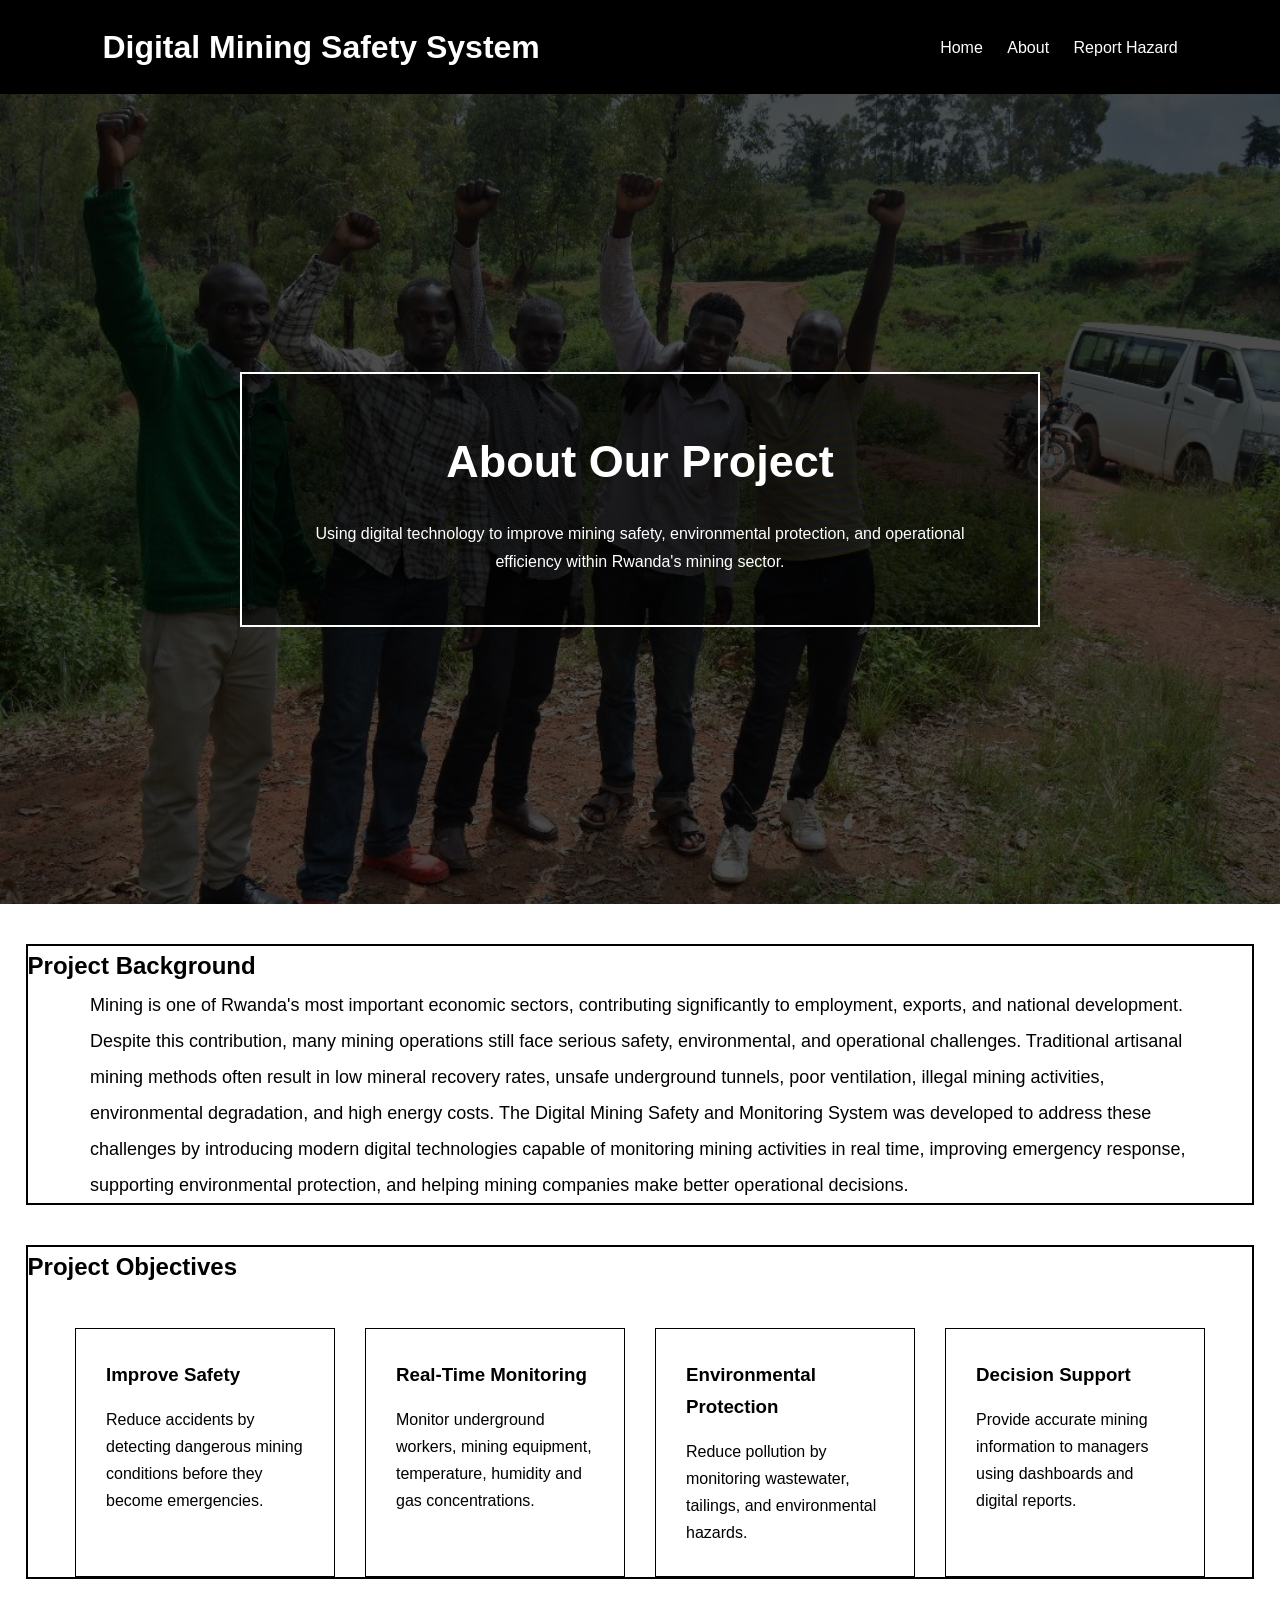
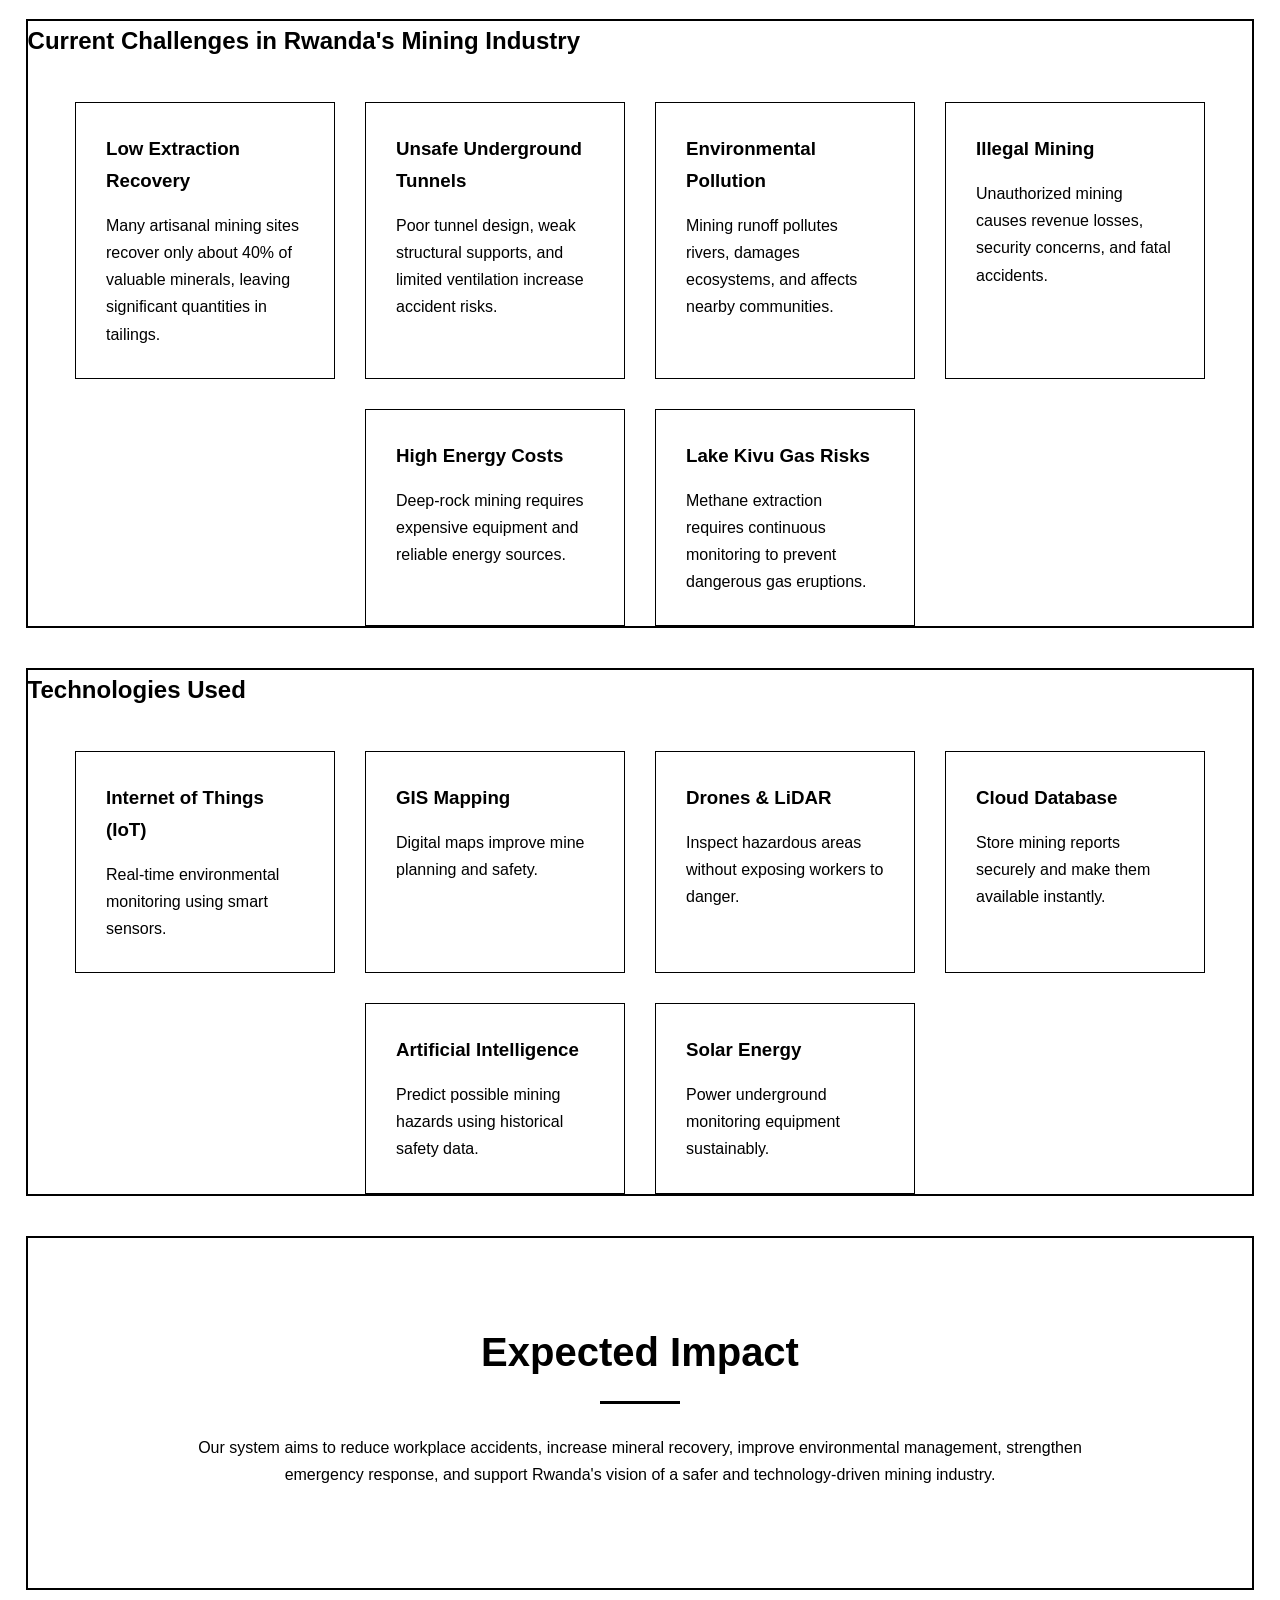
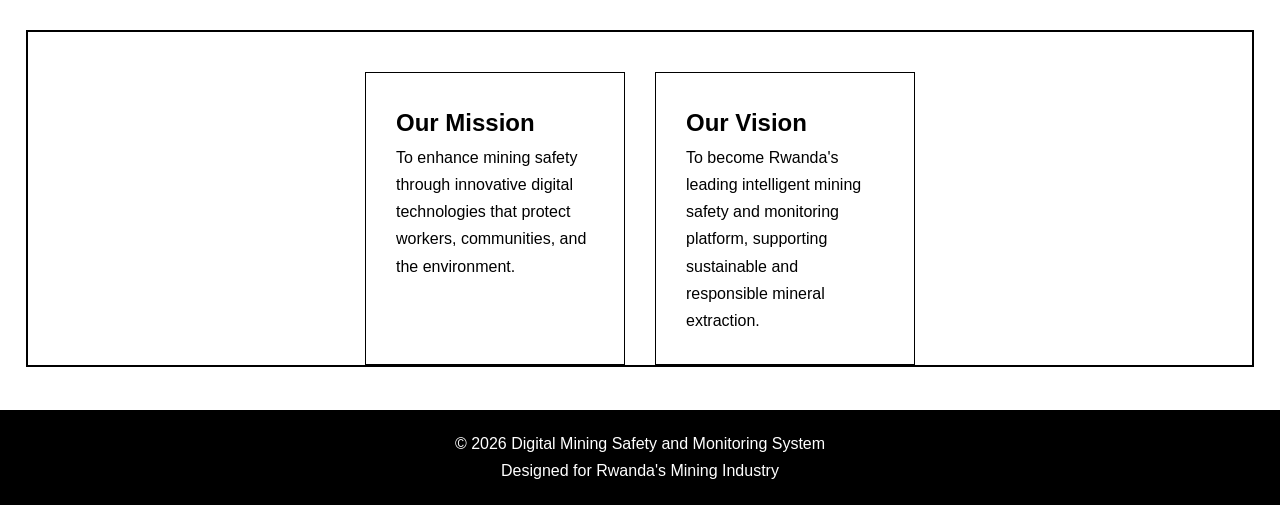
==== about.html @ 3c2a4910 "added a page" ====
<!DOCTYPE html>
<html lang="en">
<head>
    <meta charset="UTF-8">
    <meta name="viewport" content="width=device-width, initial-scale=1.0">
    <title>About | Digital Mining Safety System</title>

    <link rel="stylesheet" href="style.css">
</head>

<body>

<header>

<div class="logo">
<h1>Digital Mining Safety System</h1>
</div>

<nav>
<a href="index.html">Home</a>
<a href="about.html">About</a>
<a href="form.html">Report Hazard</a>
</nav>

</header>

<section class="hero-small">

<div class="hero-content">

<h2>About Our Project</h2>

<p>
Using digital technology to improve mining safety,
environmental protection, and operational efficiency
within Rwanda's mining sector.
</p>

</div>

</section>


<section class="frame about-page">

<h2>Project Background</h2>

<p>

Mining is one of Rwanda's most important economic sectors,
contributing significantly to employment, exports, and national
development. Despite this contribution, many mining operations
still face serious safety, environmental, and operational
challenges.

Traditional artisanal mining methods often result in low mineral
recovery rates, unsafe underground tunnels, poor ventilation,
illegal mining activities, environmental degradation, and high
energy costs.

The Digital Mining Safety and Monitoring System was developed
to address these challenges by introducing modern digital
technologies capable of monitoring mining activities in real time,
improving emergency response, supporting environmental protection,
and helping mining companies make better operational decisions.

</p>

</section>


<section class="frame objectives">

<h2>Project Objectives</h2>

<div class="cards">

<div class="card">

<h3>Improve Safety</h3>

<p>
Reduce accidents by detecting dangerous mining conditions
before they become emergencies.
</p>

</div>

<div class="card">

<h3>Real-Time Monitoring</h3>

<p>
Monitor underground workers, mining equipment,
temperature, humidity and gas concentrations.
</p>

</div>

<div class="card">

<h3>Environmental Protection</h3>

<p>
Reduce pollution by monitoring wastewater,
tailings, and environmental hazards.
</p>

</div>

<div class="card">

<h3>Decision Support</h3>

<p>
Provide accurate mining information to managers
using dashboards and digital reports.
</p>

</div>

</div>

</section>

<section class="frame">

<h2>Current Challenges in Rwanda's Mining Industry</h2>

<div class="cards">

<div class="card">

<h3>Low Extraction Recovery</h3>

<p>
Many artisanal mining sites recover only about 40% of
valuable minerals, leaving significant quantities in tailings.
</p>

</div>

<div class="card">

<h3>Unsafe Underground Tunnels</h3>

<p>
Poor tunnel design, weak structural supports,
and limited ventilation increase accident risks.
</p>

</div>

<div class="card">

<h3>Environmental Pollution</h3>

<p>
Mining runoff pollutes rivers, damages ecosystems,
and affects nearby communities.
</p>

</div>

<div class="card">

<h3>Illegal Mining</h3>

<p>
Unauthorized mining causes revenue losses,
security concerns, and fatal accidents.
</p>

</div>

<div class="card">

<h3>High Energy Costs</h3>

<p>
Deep-rock mining requires expensive equipment
and reliable energy sources.
</p>

</div>

<div class="card">

<h3>Lake Kivu Gas Risks</h3>

<p>
Methane extraction requires continuous monitoring
to prevent dangerous gas eruptions.
</p>

</div>

</div>

</section>

<section class="frame">

<h2>Technologies Used</h2>

<div class="cards">

<div class="card">
<h3>Internet of Things (IoT)</h3>
<p>Real-time environmental monitoring using smart sensors.</p>
</div>

<div class="card">
<h3>GIS Mapping</h3>
<p>Digital maps improve mine planning and safety.</p>
</div>

<div class="card">
<h3>Drones & LiDAR</h3>
<p>Inspect hazardous areas without exposing workers to danger.</p>
</div>

<div class="card">
<h3>Cloud Database</h3>
<p>Store mining reports securely and make them available instantly.</p>
</div>

<div class="card">
<h3>Artificial Intelligence</h3>
<p>Predict possible mining hazards using historical safety data.</p>
</div>

<div class="card">
<h3>Solar Energy</h3>
<p>Power underground monitoring equipment sustainably.</p>
</div>

</div>

</section>

<section class="frame impact">

<h2>Expected Impact</h2>

<p>

Our system aims to reduce workplace accidents,
increase mineral recovery, improve environmental
management, strengthen emergency response,
and support Rwanda's vision of a safer and
technology-driven mining industry.

</p>

</section>

<section class="frame mission">

<div class="cards">

<div class="card">

<h2>Our Mission</h2>

<p>

To enhance mining safety through innovative digital
technologies that protect workers, communities,
and the environment.

</p>

</div>

<div class="card">

<h2>Our Vision</h2>

<p>

To become Rwanda's leading intelligent mining safety
and monitoring platform, supporting sustainable and
responsible mineral extraction.

</p>

</div>

</div>

</section>

<footer>

<p>

© 2026 Digital Mining Safety and Monitoring System

<br>

Designed for Rwanda's Mining Industry

</p>

</footer>

</body>
</html>
---- style.css ----
*{
    margin:0;
    padding:0;
    box-sizing:border-box;
}

body{
    font-family: Arial, sans-serif;
    background:white;
    color:black;
    line-height:1.7;
}


header{
    background:black;
    color:white;
    display:flex;
    justify-content:space-between;
    align-items:center;
    padding:20px 8%;
    position:sticky;
    top:0;
}

nav a{
    color:white;
    text-decoration:none;
    margin-left:20px;
    transition:0.3s;
}

nav a:hover{
    opacity:0.7;
}


.hero{
    height:90vh;
    background:
    linear-gradient(rgba(0,0,0,0.7),
    rgba(0,0,0,0.7)),
    url('XXX.jfif');

    background-size:cover;
    background-position:center;

    display:flex;
    align-items:center;
    justify-content:center;

    text-align:center;
    color:white;

    padding:20px;
}

.hero-content{
    max-width:800px;
}

.hero h2{
    font-size:55px;
    margin-bottom:20px;
}

.hero p{
    font-size:18px;
    margin-bottom:30px;
}

.btn{
    display:inline-block;
    padding:15px 35px;
    background:white;
    color:black;
    text-decoration:none;
    font-weight:bold;
    transition:0.3s;
}

.btn:hover{
    background:black;
    color:white;
    border:1px solid white;
}


.about,
.features,
.hazards,
.impact{
    padding:80px 8%;
    text-align:center;
}

.about h2,
.features h2,
.hazards h2,
.impact h2{
    font-size:40px;
    margin-bottom:30px;
}

.about p,
.impact p,
.hazard-text{
    max-width:900px;
    margin:auto;
    margin-bottom:20px;
}

.feature-container{
    display:flex;
    flex-wrap:wrap;
    gap:25px;
    justify-content:center;
    margin-top:40px;
}

.card{
    width:260px;
    border:1px solid black;
    padding:30px;
    transition:0.3s;
}

.card:hover{
    transform:translateY(-10px);
    box-shadow:0 10px 20px rgba(0,0,0,0.2);
}

.card h3{
    margin-bottom:15px;
}

.hazard-gallery{
    display:flex;
    flex-wrap:wrap;
    gap:30px;
    justify-content:center;
    margin-top:40px;
}

.hazard-card{
    width:320px;
    background:white;
    border:1px solid black;
    overflow:hidden;
    transition:0.3s;
}

.hazard-card:hover{
    transform:scale(1.03);
    box-shadow:0 10px 20px rgba(0,0,0,0.2);
}

.hazard-card img{
    width:100%;
    height:220px;
    object-fit:cover;
}

.hazard-info{
    padding:20px;
}

.hazard-info h3{
    margin-bottom:10px;
}

/* FORM */

.form-section{
    min-height:100vh;
    display:flex;
    justify-content:center;
    align-items:center;
    padding:40px;
}

.form-container{
    width:100%;
    max-width:600px;
    border:1px solid black;
    padding:40px;
}

.form-container h2{
    margin-bottom:15px;
}

.form-container p{
    margin-bottom:25px;
}

form{
    display:flex;
    flex-direction:column;
}

input,
select,
textarea{
    padding:12px;
    margin-bottom:20px;
    border:1px solid black;
    font-size:16px;
}

button{
    padding:15px;
    background:black;
    color:white;
    border:none;
    cursor:pointer;
    transition:0.3s;
}

button:hover{
    opacity:0.8;
}


footer{
    background:black;
    color:white;
    text-align:center;
    padding:20px;
}

@media(max-width:768px){

    header{
        flex-direction:column;
    }

    nav{
        margin-top:15px;
    }

    .hero h2{
        font-size:38px;
    }

}


.frame{
    border:2px solid black;
    margin:40px auto;
    width:96%;
    background:white;
    position:relative;
}

.frame::before{
    content:"";
    position:absolute;
    top:12px;
    left:12px;
    right:12px;
    bottom:12px;
    pointer-events:none;
}

.about h2::after,
.features h2::after,
.hazards h2::after,
.impact h2::after,
.form-container h2::after{

    content:"";
    display:block;
    width:80px;
    height:3px;
    background:black;
    margin:15px auto;
}

.hero-content{
    border:2px solid white;
    padding:50px;
    background:rgba(0,0,0,0.5);
}

.card{
    position:relative;
    overflow:hidden;
}

.card::before{
    content:"";
    position:absolute;
    top:10px;
    left:10px;
    right:10px;
    bottom:10px;
    border:1px solid black;
    opacity:0;
    transition:0.3s;
}

.card:hover::before{
    opacity:1;
}
.hazard-card{
    position:relative;
}

.hazard-card::after{
    content:"";
    position:absolute;
    top:12px;
    left:12px;
    right:12px;
    bottom:12px;
    border:1px solid rgba(0,0,0,0.3);
    pointer-events:none;
}

.form-container{
    position:relative;
    background:white;
}

.btn,
button{
    border:2px solid black;
}

.btn:hover,
button:hover{
    transform:scale(1.03);
}

.hazard-card img{
    transition:0.4s;
}

.hazard-card:hover img{
    transform:scale(1.05);
}

footer{
    border-top:3px solid white;
}
.problems,
.solutions,
.technology{
    padding:80px 8%;
    text-align:center;
}

.problem-container,
.solution-container,
.tech-grid{
    display:flex;
    flex-wrap:wrap;
    justify-content:center;
    gap:25px;
    margin-top:40px;
}

.problem-card,
.solution-card,
.tech-box{

    width:300px;
    border:1px solid black;
    padding:30px;
    background:white;
    transition:0.3s;
    position:relative;
}

.problem-card:hover,
.solution-card:hover,
.tech-box:hover{
    transform:translateY(-10px);
    box-shadow:0 10px 20px rgba(0,0,0,0.2);
}

.problem-card::before,
.solution-card::before,
.tech-box::before{

    content:"";
    position:absolute;
    top:10px;
    left:10px;
    right:10px;
    bottom:10px;
    border:1px solid rgba(0,0,0,0.3);
    pointer-events:none;
}

.problem-card h3,
.solution-card h3,
.tech-box h3{
    margin-bottom:15px;
}

.solution-text{
    max-width:900px;
    margin:auto;
}


.problems h2::after,
.solutions h2::after,
.technology h2::after{

    content:"";
    display:block;
    width:80px;
    height:3px;
    background:black;
    margin:15px auto;
}

.form-container{
    background:white;
    border:2px solid black;
    box-shadow:0 10px 20px rgba(0,0,0,0.1);
}

.form-container p{
    color:#333;
    line-height:1.7;
}

label{
    font-weight:bold;
    margin-bottom:8px;
}

input,
select,
textarea{
    transition:0.3s;
    background:white;
}

input:focus,
select:focus,
textarea:focus{

    outline:none;
    border:2px solid black;
    box-shadow:0 0 10px rgba(0,0,0,0.1);
}


.checkbox-area{
    display:flex;
    align-items:center;
    gap:10px;
    margin-bottom:20px;
}

.checkbox-area input{
    width:auto;
}


#message{
    margin-top:25px;
    padding:15px;
    border:1px solid black;
    display:none;
    background:#f5f5f5;
    line-height:1.7;
}


button{
    font-size:16px;
    font-weight:bold;
    letter-spacing:1px;
}


.form-container h2{
    font-size:35px;
}

@media(max-width:768px){

    .form-container{
        padding:25px;
    }

}

.hero-small{

    height:90vh;
    background:
    linear-gradient(rgba(0,0,0,0.7),
    rgba(0,0,0,0.7)),
    url('XXX.jfif');

    background-size:cover;
    background-position:center;

    display:flex;
    align-items:center;
    justify-content:center;

    text-align:center;
    color:white;

padding:100px 20px;

text-align:center;

}

.hero-small h2{

font-size:45px;

margin-bottom:20px;

}

.about-page p{

max-width:1100px;

margin:auto;

line-height:2;

font-size:18px;

}

.cards{

display:flex;

flex-wrap:wrap;

justify-content:center;

gap:30px;

margin-top:40px;

}

.active{

border-bottom:2px solid white;

padding-bottom:5px;

}
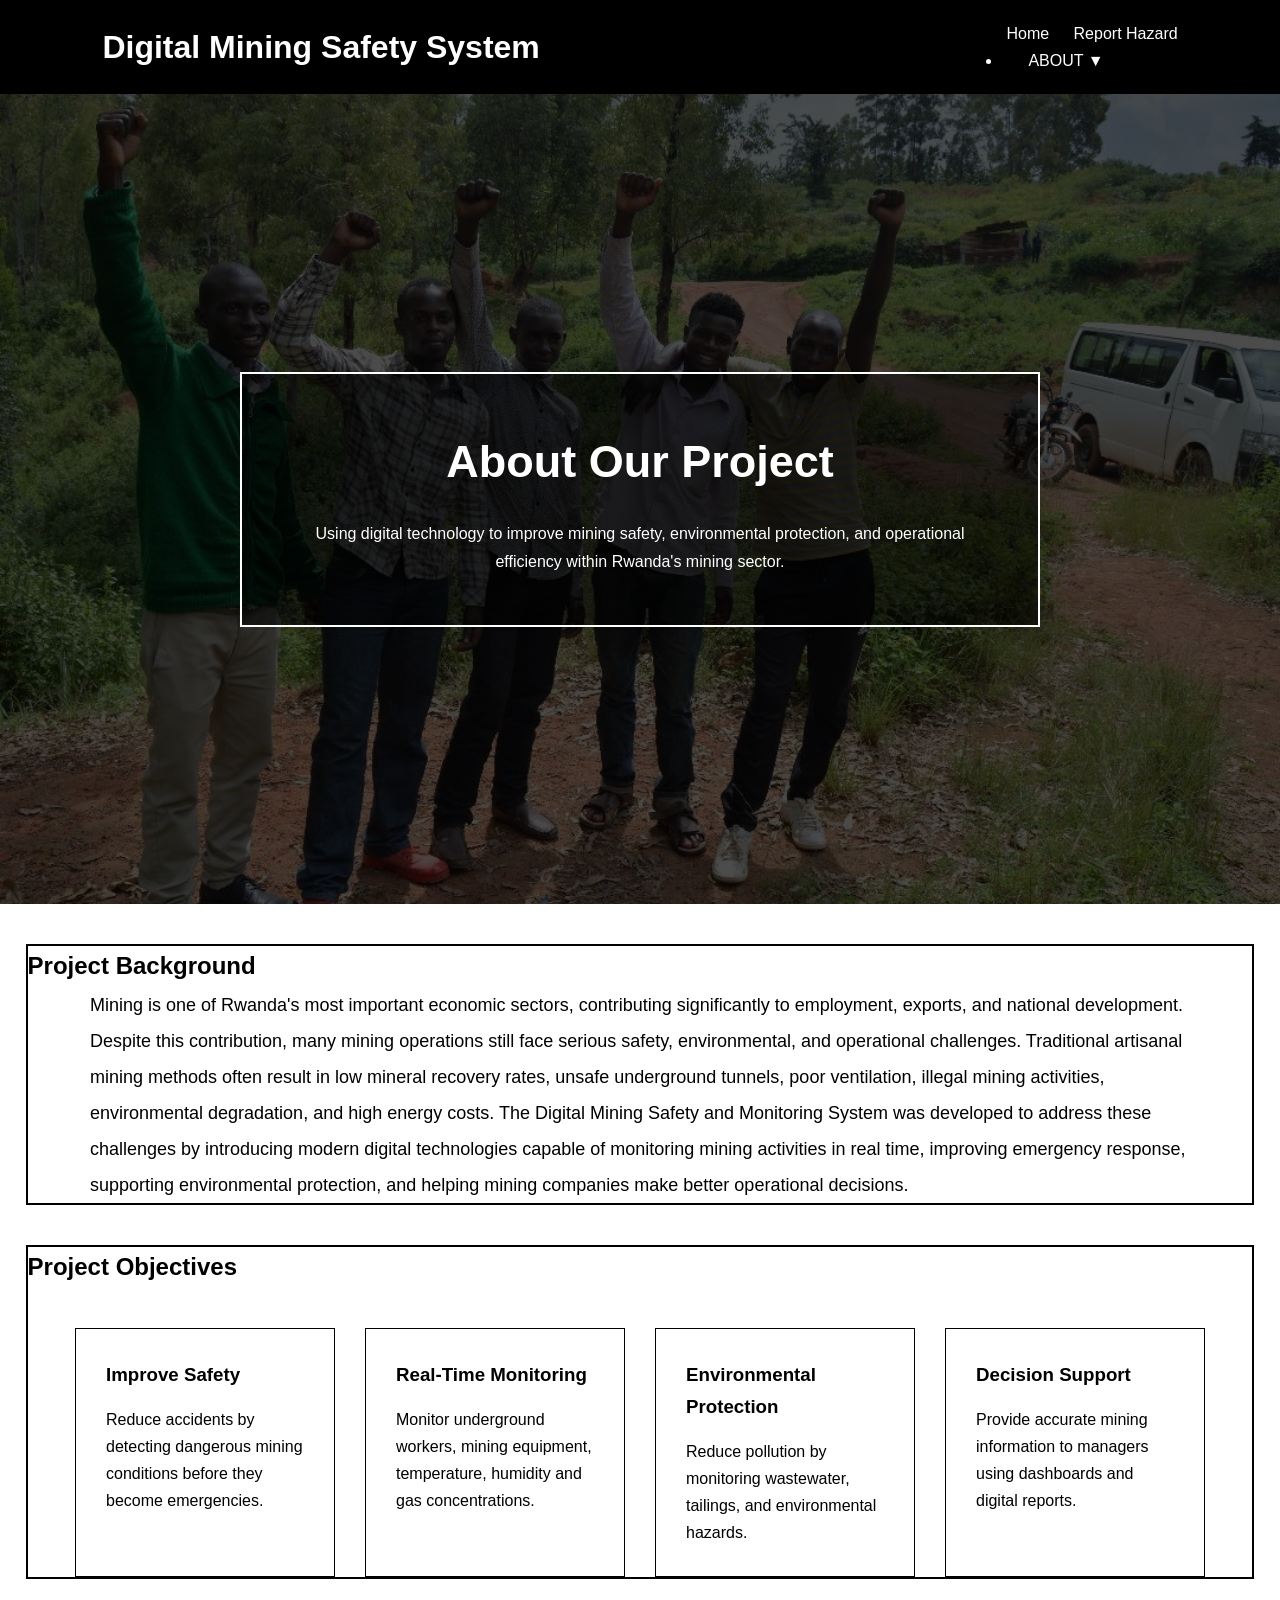
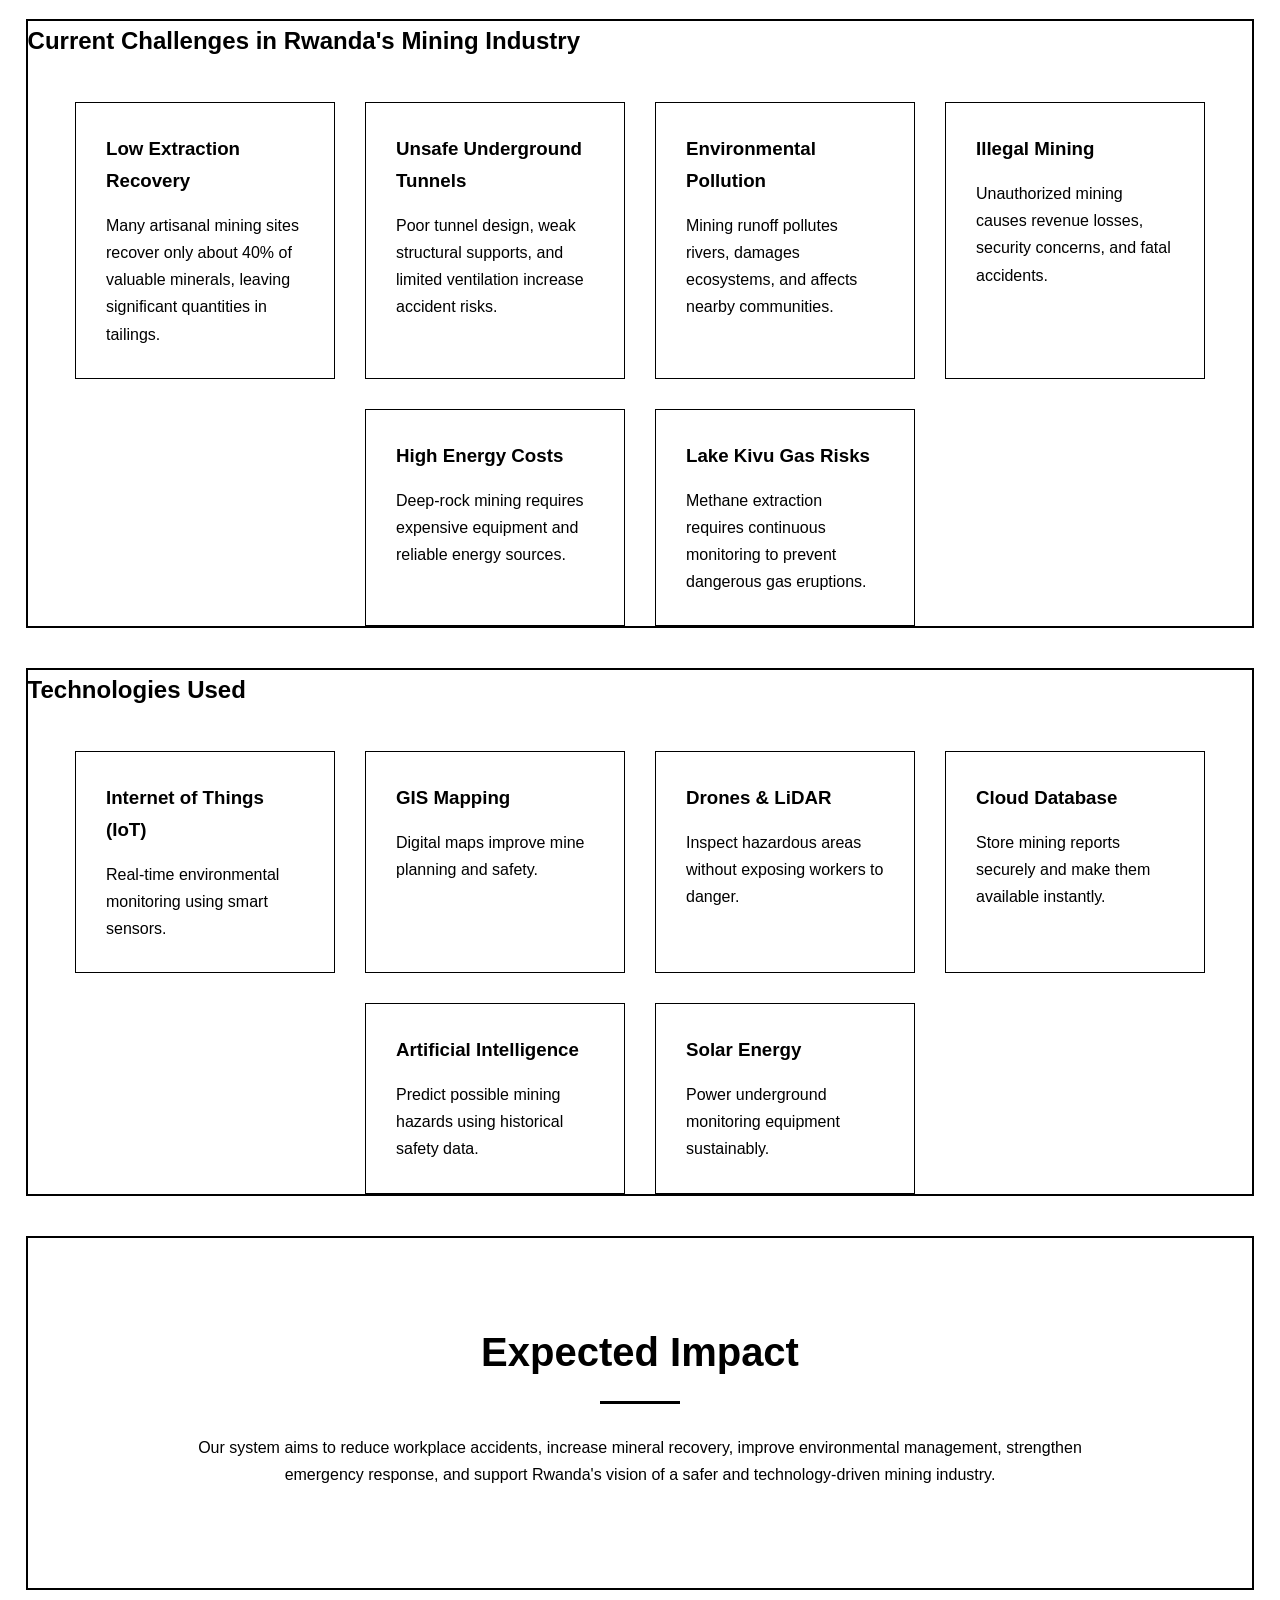
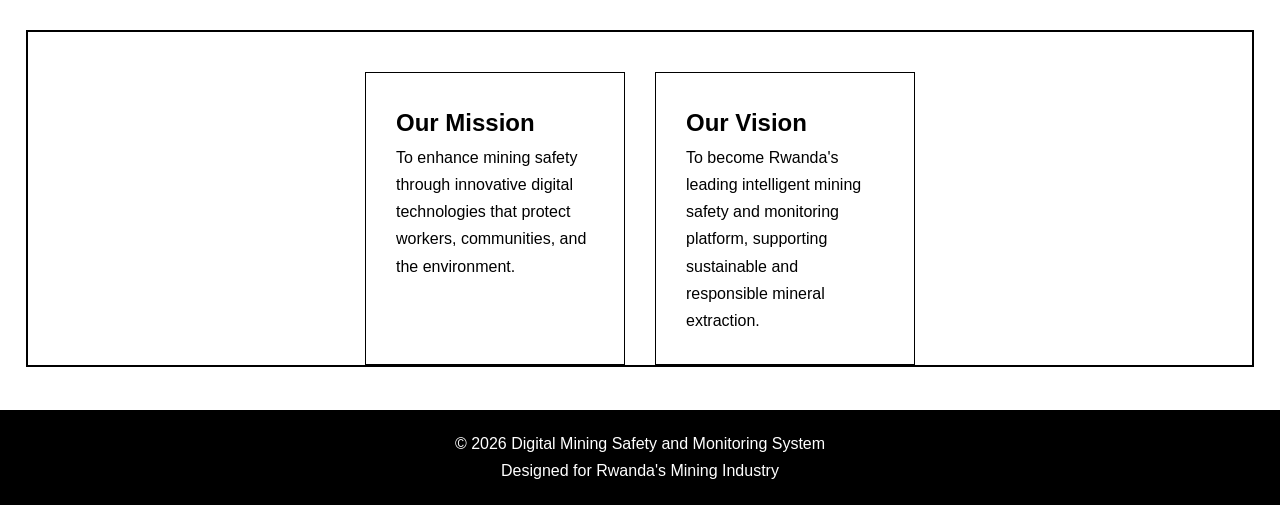
==== commit a68bb9d4: "add pages" ====
--- a/about.html
+++ b/about.html
@@ -17,11 +17,17 @@
 </div>
 
 <nav>
-<a href="index.html">Home</a>
-<a href="about.html">About</a>
-<a href="form.html">Report Hazard</a>
-</nav>
-
+    <a href="index.html">Home</a>
+            <a href="form.html">Report Hazard</a>
+<li class="dropdown">
+    <a href="#">ABOUT <span>▼</span></a>
+
+    <ul class="dropdown-menu">
+        <li><a href="about.html">About Project</a></li>
+        <li><a href="workers.html">Workers</a></li>
+        <li><a href="contact.html">Contact us</a></li>
+    </ul>
+</li>
 </header>
 
 <section class="hero-small">
--- a/style.css
+++ b/style.css
@@ -22,12 +22,57 @@
     position:sticky;
     top:0;
 }
+.dropdown{
+    position: relative;
+}
+
+.dropdown-menu{
+    position: absolute;
+    top: 100%;
+    left: 0;
+    width: 220px;
+    background: #fff;
+    display: none;
+    list-style: none;
+    padding: 0;
+    margin-top: 10px;
+    border-top: 4px solid #d32f2f;
+    box-shadow: 0 8px 20px rgba(0,0,0,.2);
+    z-index: 1000;
+}
+
+.dropdown-menu li{
+    border-bottom: 1px solid #eee;
+}
+
+.dropdown-menu li:last-child{
+    border-bottom: none;
+}
+
+.dropdown-menu li a{
+    display: block;
+    padding: 16px 20px;
+    color: #333;
+    text-decoration: none;
+    transition: .3s;
+}
+
+.dropdown-menu li a:hover{
+    background: #f5f5f5;
+    color: #d32f2f;
+    padding-left: 28px;
+}
+
+.dropdown:hover .dropdown-menu{
+    display: block;
+}
+
 
 nav a{
     color:white;
     text-decoration:none;
     margin-left:20px;
-    transition:0.3s;
+    transition:6s;
 }
 
 nav a:hover{
@@ -557,4 +602,190 @@
 
 padding-bottom:5px;
 
+}
+
+.contact-container{
+
+display:flex;
+justify-content:space-between;
+gap:40px;
+flex-wrap:wrap;
+margin-top:40px;
+
+}
+
+.contact-info{
+
+flex:1;
+min-width:300px;
+
+}
+
+.contact-info h3{
+
+margin-bottom:20px;
+
+}
+
+.contact-info p{
+
+margin-bottom:25px;
+line-height:1.8;
+
+}
+
+.contact-form{
+
+flex:1;
+min-width:350px;
+
+}
+
+.contact-form h3{
+
+margin-bottom:20px;
+
+}
+
+.contact-form input,
+.contact-form textarea{
+
+width:100%;
+padding:15px;
+margin-bottom:20px;
+border:1px solid black;
+font-size:16px;
+
+}
+
+.contact-form button{
+
+width:100%;
+padding:15px;
+background:black;
+color:white;
+border:none;
+cursor:pointer;
+font-size:17px;
+transition:.3s;
+
+}
+
+.contact-form button:hover{
+
+background:#333;
+
+}
+
+#contactMessage{
+
+margin-top:20px;
+padding:15px;
+background:#f4f4f4;
+border-left:5px solid green;
+display:none;
+
+}
+
+.map{
+
+margin-top:30px;
+overflow:hidden;
+border:2px solid black;
+
+}
+
+@media(max-width:900px){
+
+.contact-container{
+
+flex-direction:column;
+
+}
+
+}
+
+.search-box{
+
+width:100%;
+max-width:500px;
+
+display:block;
+
+margin:30px auto;
+
+padding:15px;
+
+border:2px solid black;
+
+font-size:16px;
+
+}
+
+table{
+
+width:100%;
+
+border-collapse:collapse;
+
+margin-top:30px;
+
+}
+
+table th{
+
+background:black;
+
+color:white;
+
+padding:15px;
+
+}
+
+table td{
+
+padding:15px;
+
+text-align:center;
+
+border:1px solid #ddd;
+
+}
+
+table tr:nth-child(even){
+
+background:#f7f7f7;
+
+}
+
+table tr:hover{
+
+background:#ececec;
+
+}
+
+
+
+.safe{
+
+color:green;
+
+font-weight:bold;
+
+}
+
+.warning{
+
+color:orange;
+
+font-weight:bold;
+
+}
+
+.danger{
+
+color:red;
+
+font-weight:bold;
+
 }
